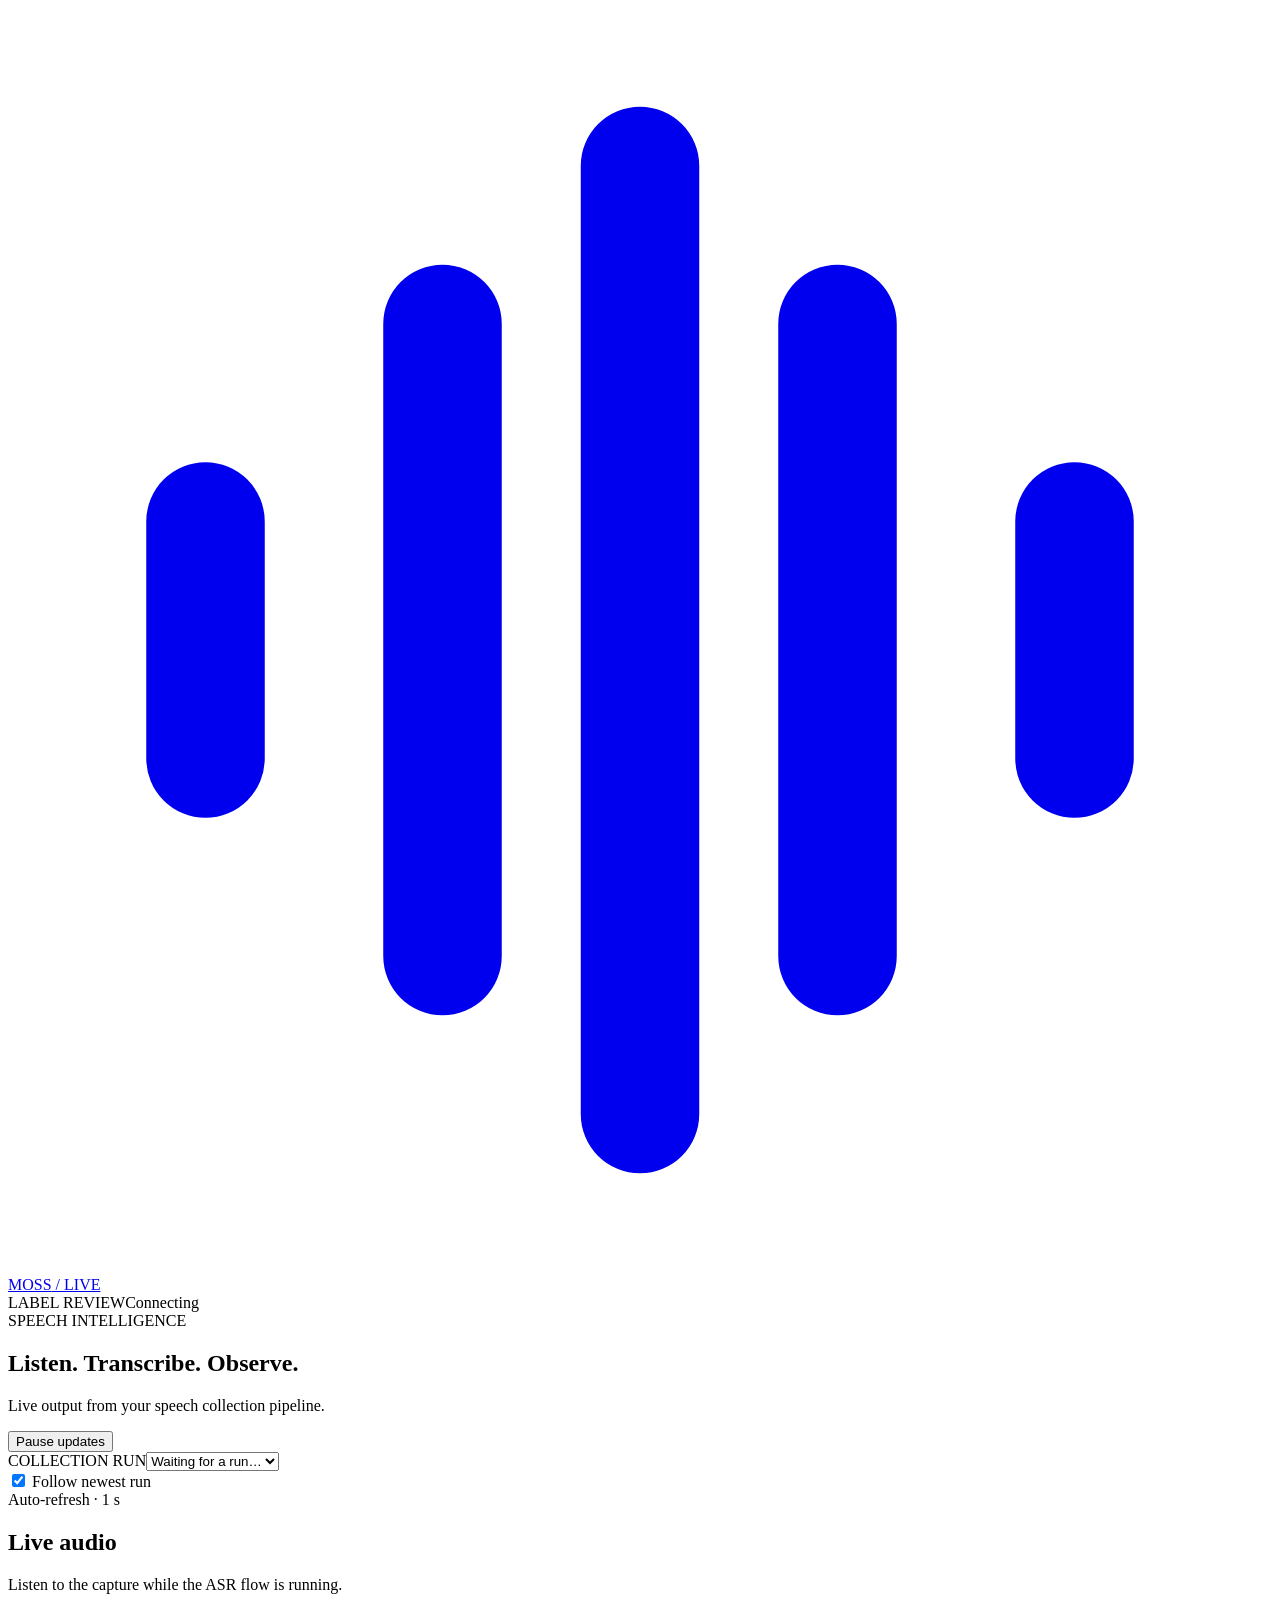
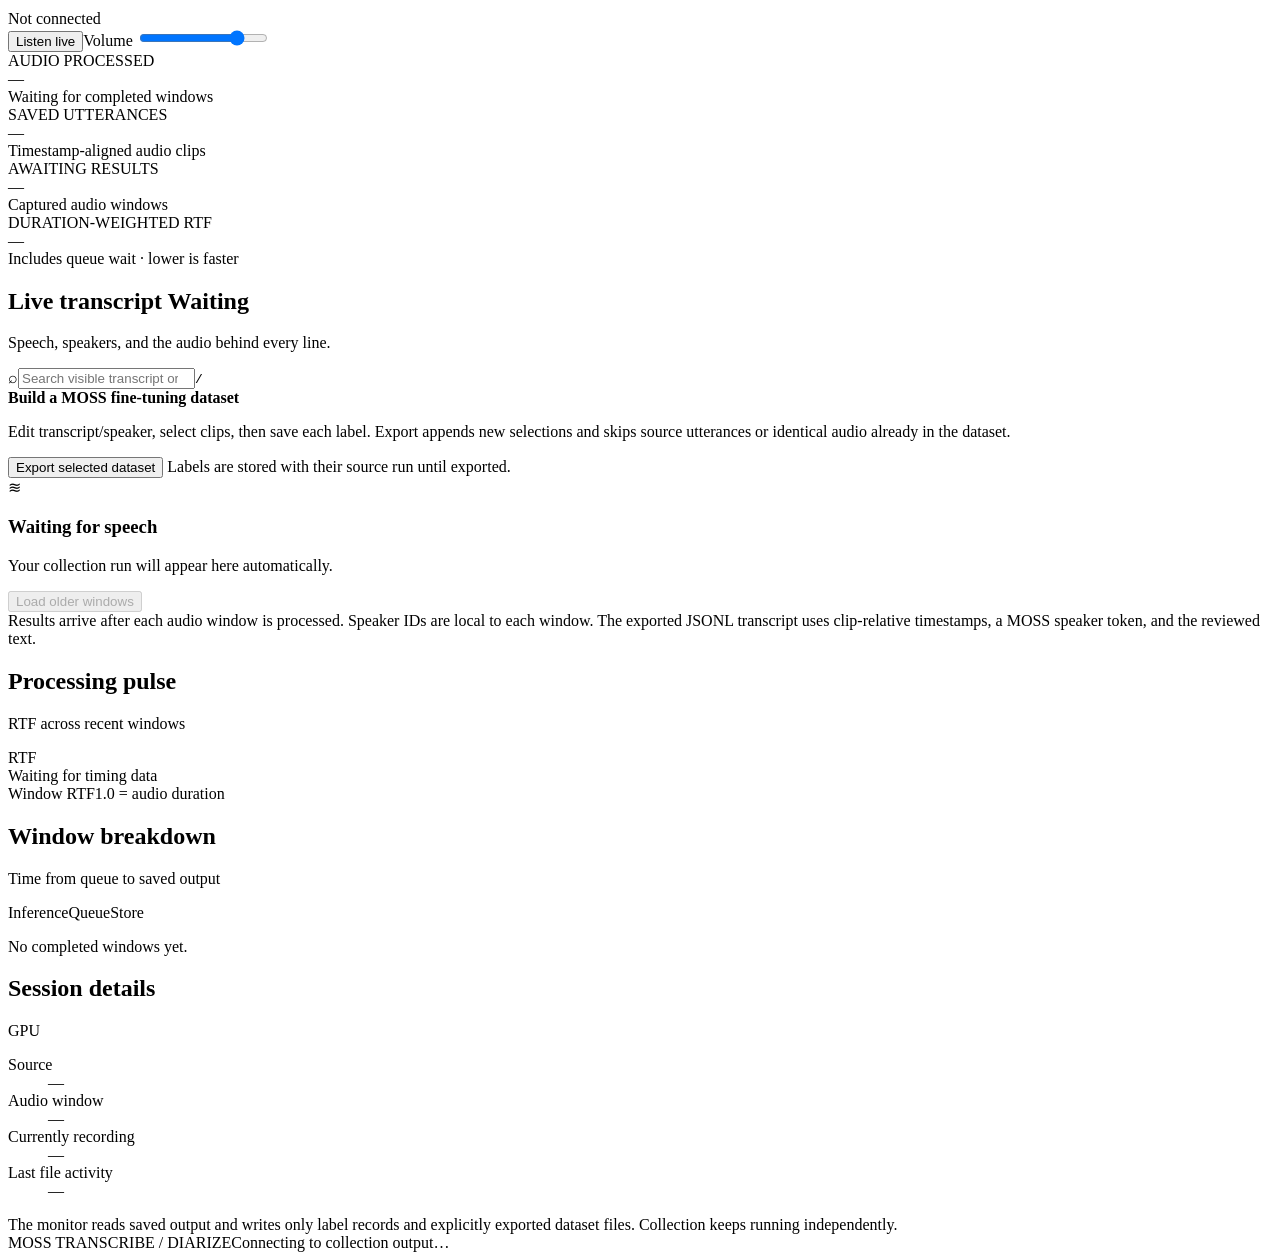
==== speech_to_text_deploy/monitor/static/index.html @ d859a6e9 "add data forward to local MQTT" ====
<!doctype html>
<html lang="en">
<head>
  <meta charset="utf-8">
  <meta name="viewport" content="width=device-width,initial-scale=1">
  <meta name="theme-color" content="#11161d">
  <title>MOSS · Live speech monitor</title>
  <link rel="icon" href="data:,">
  <link rel="stylesheet" href="/styles.css">
  <script src="/app.js" defer></script>
</head>
<body>
  <header class="topbar">
    <a class="brand" href="/" aria-label="MOSS monitor home">
      <svg viewBox="0 0 32 32" fill="none" aria-hidden="true"><path d="M5 13v6m6-11v16m5-20v24m5-20v16m6-11v6" stroke="currentColor" stroke-width="3" stroke-linecap="round"/></svg>
      <span>MOSS<span class="brand-sub"> / LIVE</span></span>
    </a>
    <div class="top-right"><span class="view-only">LABEL REVIEW</span><span id="connection" class="connection"><i></i>Connecting</span></div>
  </header>
  <main>
    <section class="page-heading">
      <div><div class="eyebrow">SPEECH INTELLIGENCE</div><h1>Listen. Transcribe. Observe.</h1><p>Live output from your speech collection pipeline.</p></div>
      <button id="pause" class="button secondary" aria-pressed="false">Pause updates</button>
    </section>
    <section class="run-toolbar" aria-label="Run selection">
      <div class="run-select"><label for="run">COLLECTION RUN</label><select id="run"><option value="">Waiting for a run…</option></select></div>
      <label class="follow"><input id="follow" type="checkbox" checked> Follow newest run</label>
      <div class="refresh-note"><span class="pulse"></span>Auto-refresh · 1 s</div>
    </section>
    <section class="live-audio-panel panel" aria-label="Live audio listener">
      <div><h2>Live audio</h2><p>Listen to the capture while the ASR flow is running.</p><span id="live-audio-status" class="quiet">Not connected</span></div>
      <div class="live-audio-controls"><button id="live-audio-toggle" class="button secondary" type="button">Listen live</button><label for="live-audio-volume">Volume <input id="live-audio-volume" type="range" min="0" max="1" step="0.05" value="0.8"></label></div>
    </section>
    <div id="notice" class="notice" role="status" hidden></div>
    <section class="metrics" aria-label="Run metrics">
      <article class="metric"><span class="metric-label">AUDIO PROCESSED</span><div id="metric-audio" class="metric-value">—</div><span id="metric-windows" class="metric-detail">Waiting for completed windows</span></article>
      <article class="metric"><span class="metric-label">SAVED UTTERANCES</span><div id="metric-clips" class="metric-value">—</div><span id="metric-rejected" class="metric-detail">Timestamp-aligned audio clips</span></article>
      <article class="metric"><span class="metric-label">AWAITING RESULTS</span><div id="metric-pending" class="metric-value">—</div><span id="metric-captured" class="metric-detail">Captured audio windows</span></article>
      <article class="metric accent"><span class="metric-label">DURATION-WEIGHTED RTF</span><div id="metric-rtf" class="metric-value">—</div><span class="metric-detail">Includes queue wait · lower is faster</span></article>
    </section>
    <div class="workspace">
      <section class="transcript-panel panel">
        <div class="panel-heading"><div><h2>Live transcript <span id="status" class="badge">Waiting</span></h2><p>Speech, speakers, and the audio behind every line.</p></div><span id="visible-count" class="quiet"></span></div>
        <div class="search-row"><span aria-hidden="true">⌕</span><input id="search" type="search" placeholder="Search visible transcript or speaker…" aria-label="Search visible transcript or speaker"><kbd>/</kbd></div>
        <section class="dataset-toolbar" aria-label="Fine-tuning dataset export">
          <div><strong>Build a MOSS fine-tuning dataset</strong><p>Edit transcript/speaker, select clips, then save each label. Export appends new selections and skips source utterances or identical audio already in the dataset.</p></div>
          <button id="export-dataset" class="button" type="button">Export selected dataset</button>
          <span id="dataset-status" class="dataset-status" role="status">Labels are stored with their source run until exported.</span>
        </section>
        <div id="windows" class="windows"><div class="empty"><span class="empty-symbol">≋</span><h3>Waiting for speech</h3><p>Your collection run will appear here automatically.</p></div></div>
        <div id="no-matches" class="empty" hidden><h3>No matching utterances</h3><p>Try a different word or speaker label.</p></div>
        <div class="history-actions"><button id="older" class="button secondary" disabled>Load older windows</button><button id="live" class="button" hidden>Back to live</button></div>
        <div class="panel-footnote">Results arrive after each audio window is processed. Speaker IDs are local to each window. The exported JSONL transcript uses clip-relative timestamps, a MOSS speaker token, and the reviewed text.</div>
      </section>
      <aside>
        <section class="panel trend-panel">
          <div class="panel-heading"><div><h2>Processing pulse</h2><p>RTF across recent windows</p></div><span class="tiny-label">RTF</span></div>
          <div id="chart" class="chart"><span class="quiet">Waiting for timing data</span></div>
          <div class="chart-key"><span><i class="mint-dot"></i>Window RTF</span><span>1.0 = audio duration</span></div>
        </section>
        <section class="panel timing-panel">
          <div class="panel-heading"><div><h2>Window breakdown</h2><p>Time from queue to saved output</p></div></div>
          <div class="legend"><span><i class="legend-infer"></i>Inference</span><span><i class="legend-queue"></i>Queue</span><span><i class="legend-store"></i>Store</span></div>
          <div id="timings" class="timings"><p class="quiet">No completed windows yet.</p></div>
        </section>
        <section class="panel session-panel"><div class="panel-heading"><h2>Session details</h2><span class="device" id="device">GPU</span></div>
          <dl><div><dt>Source</dt><dd id="source">—</dd></div><div><dt>Audio window</dt><dd id="window-size">—</dd></div><div><dt>Currently recording</dt><dd id="current-window">—</dd></div><div><dt>Last file activity</dt><dd id="last-activity">—</dd></div></dl>
          <div class="session-note">The monitor reads saved output and writes only label records and explicitly exported dataset files. Collection keeps running independently.</div>
        </section>
      </aside>
    </div>
    <footer><span>MOSS TRANSCRIBE / DIARIZE</span><span id="updated">Connecting to collection output…</span></footer>
  </main>
</body>
</html>
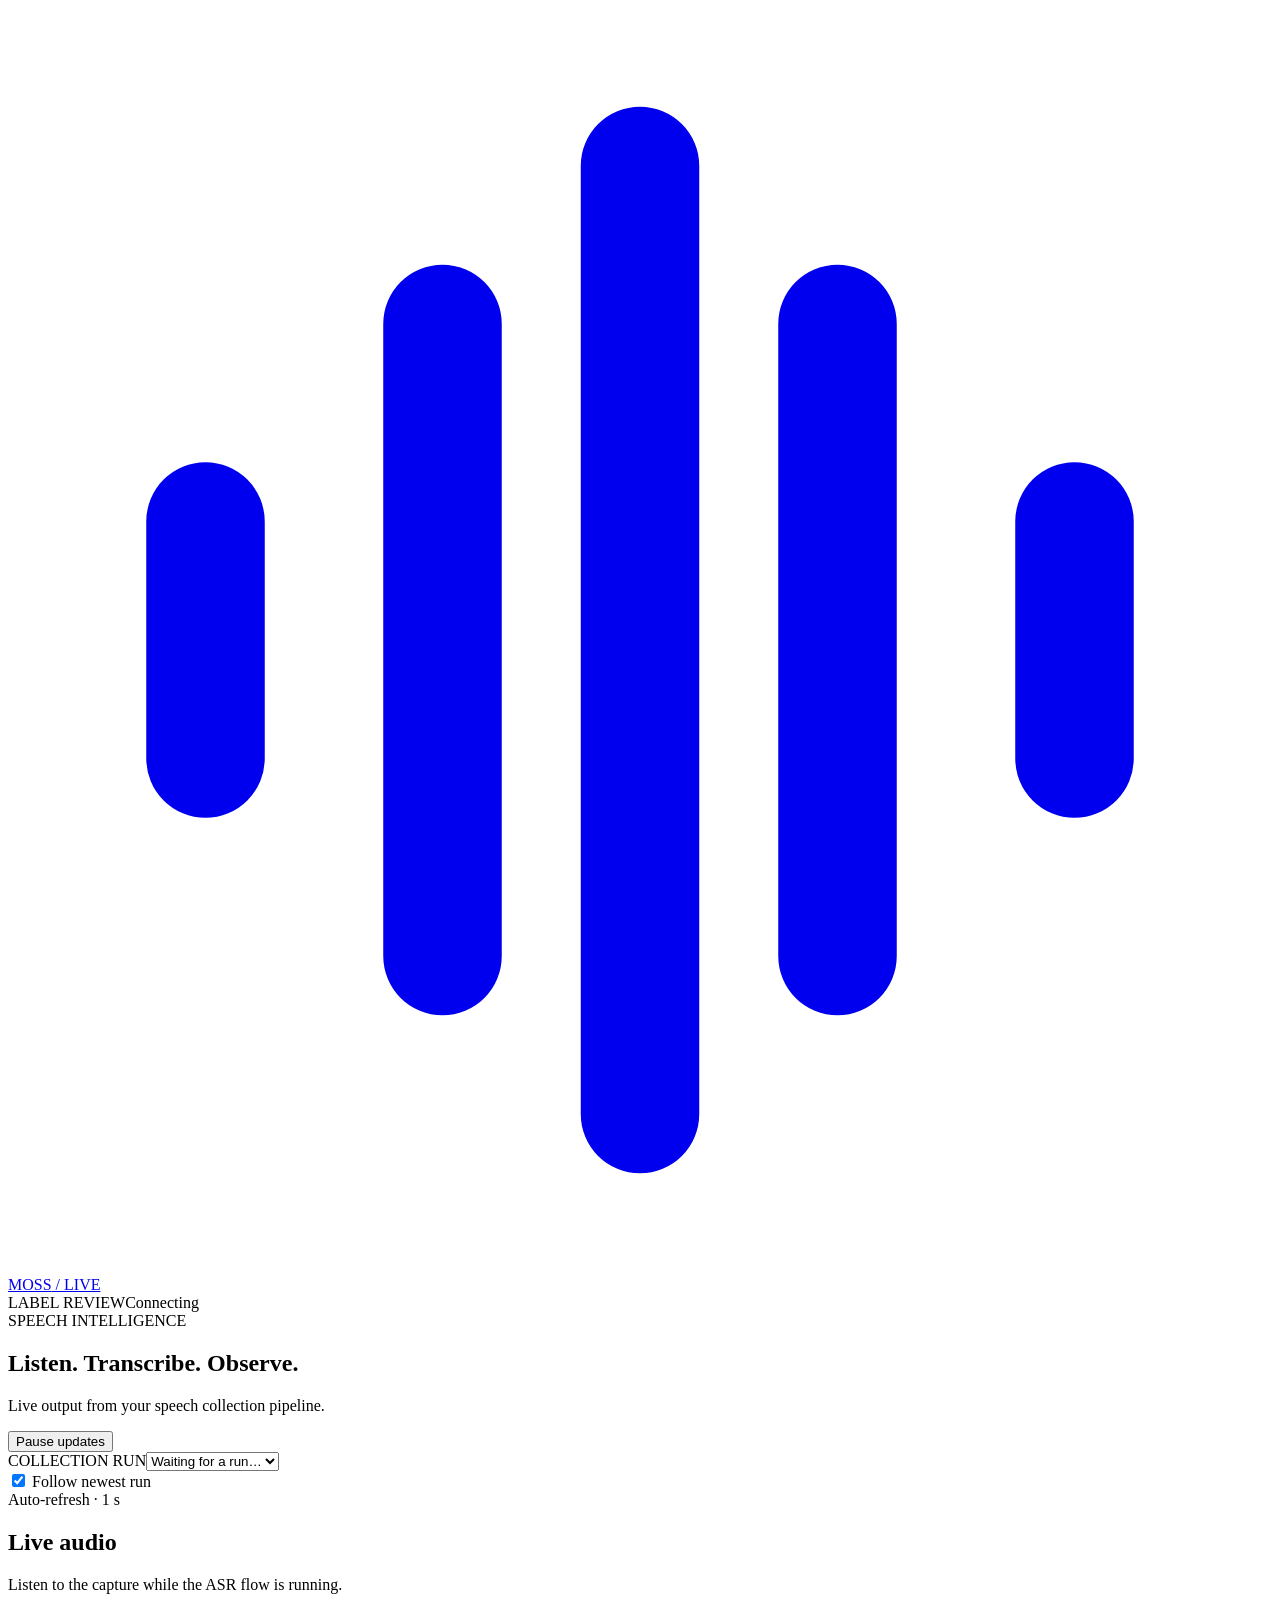
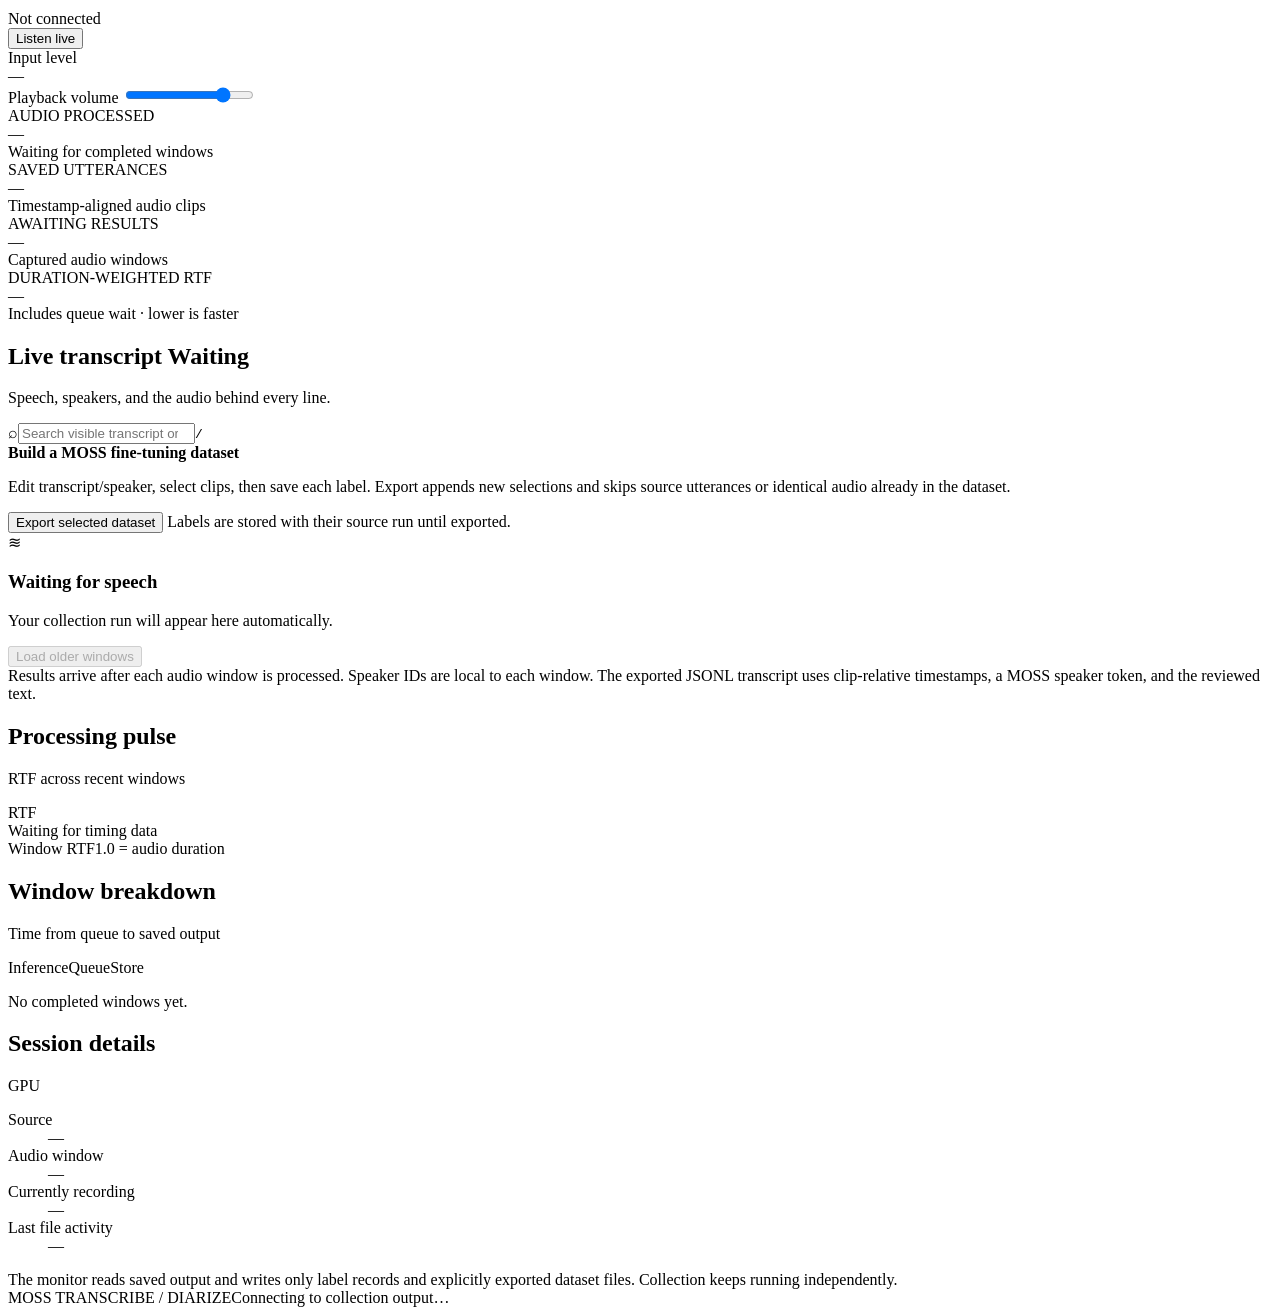
==== commit 5a614e5a: "add systemctl deploy method" ====
--- a/speech_to_text_deploy/monitor/static/index.html
+++ b/speech_to_text_deploy/monitor/static/index.html
@@ -22,23 +22,27 @@
       <div><div class="eyebrow">SPEECH INTELLIGENCE</div><h1>Listen. Transcribe. Observe.</h1><p>Live output from your speech collection pipeline.</p></div>
       <button id="pause" class="button secondary" aria-pressed="false">Pause updates</button>
     </section>
-    <section class="run-toolbar" aria-label="Run selection">
+    <section id="run-toolbar" class="run-toolbar" aria-label="Run selection">
       <div class="run-select"><label for="run">COLLECTION RUN</label><select id="run"><option value="">Waiting for a run…</option></select></div>
       <label class="follow"><input id="follow" type="checkbox" checked> Follow newest run</label>
       <div class="refresh-note"><span class="pulse"></span>Auto-refresh · 1 s</div>
     </section>
-    <section class="live-audio-panel panel" aria-label="Live audio listener">
+    <section id="live-audio-panel" class="live-audio-panel panel" aria-label="Live audio listener">
       <div><h2>Live audio</h2><p>Listen to the capture while the ASR flow is running.</p><span id="live-audio-status" class="quiet">Not connected</span></div>
-      <div class="live-audio-controls"><button id="live-audio-toggle" class="button secondary" type="button">Listen live</button><label for="live-audio-volume">Volume <input id="live-audio-volume" type="range" min="0" max="1" step="0.05" value="0.8"></label></div>
+      <div class="live-audio-controls"><button id="live-audio-toggle" class="button secondary" type="button">Listen live</button><div class="live-audio-meter"><span>Input level</span><div class="live-audio-meter-track" role="meter" aria-label="Live input loudness" aria-valuemin="0" aria-valuemax="100" aria-valuenow="0" aria-valuetext="No live audio"><div id="live-audio-level-bar"></div></div><output id="live-audio-level-value">—</output></div><label for="live-audio-volume">Playback volume <input id="live-audio-volume" type="range" min="0" max="1" step="0.05" value="0.8"></label></div>
+    </section>
+    <section id="mqtt-live-panel" class="mqtt-live-panel panel" aria-label="Live MQTT transcripts" hidden>
+      <div class="panel-heading"><div><h2>Live MQTT transcripts</h2><p>Messages arrive directly from MQTT. This view is temporary and clears when the page reloads.</p></div><span id="mqtt-live-status" class="quiet">Connecting to MQTT…</span></div>
+      <div id="mqtt-live-events" class="mqtt-live-events"><p class="empty">Waiting for the next MQTT transcript…</p></div>
     </section>
     <div id="notice" class="notice" role="status" hidden></div>
-    <section class="metrics" aria-label="Run metrics">
+    <section id="metrics" class="metrics" aria-label="Run metrics">
       <article class="metric"><span class="metric-label">AUDIO PROCESSED</span><div id="metric-audio" class="metric-value">—</div><span id="metric-windows" class="metric-detail">Waiting for completed windows</span></article>
       <article class="metric"><span class="metric-label">SAVED UTTERANCES</span><div id="metric-clips" class="metric-value">—</div><span id="metric-rejected" class="metric-detail">Timestamp-aligned audio clips</span></article>
       <article class="metric"><span class="metric-label">AWAITING RESULTS</span><div id="metric-pending" class="metric-value">—</div><span id="metric-captured" class="metric-detail">Captured audio windows</span></article>
       <article class="metric accent"><span class="metric-label">DURATION-WEIGHTED RTF</span><div id="metric-rtf" class="metric-value">—</div><span class="metric-detail">Includes queue wait · lower is faster</span></article>
     </section>
-    <div class="workspace">
+    <div id="workspace" class="workspace">
       <section class="transcript-panel panel">
         <div class="panel-heading"><div><h2>Live transcript <span id="status" class="badge">Waiting</span></h2><p>Speech, speakers, and the audio behind every line.</p></div><span id="visible-count" class="quiet"></span></div>
         <div class="search-row"><span aria-hidden="true">⌕</span><input id="search" type="search" placeholder="Search visible transcript or speaker…" aria-label="Search visible transcript or speaker"><kbd>/</kbd></div>
